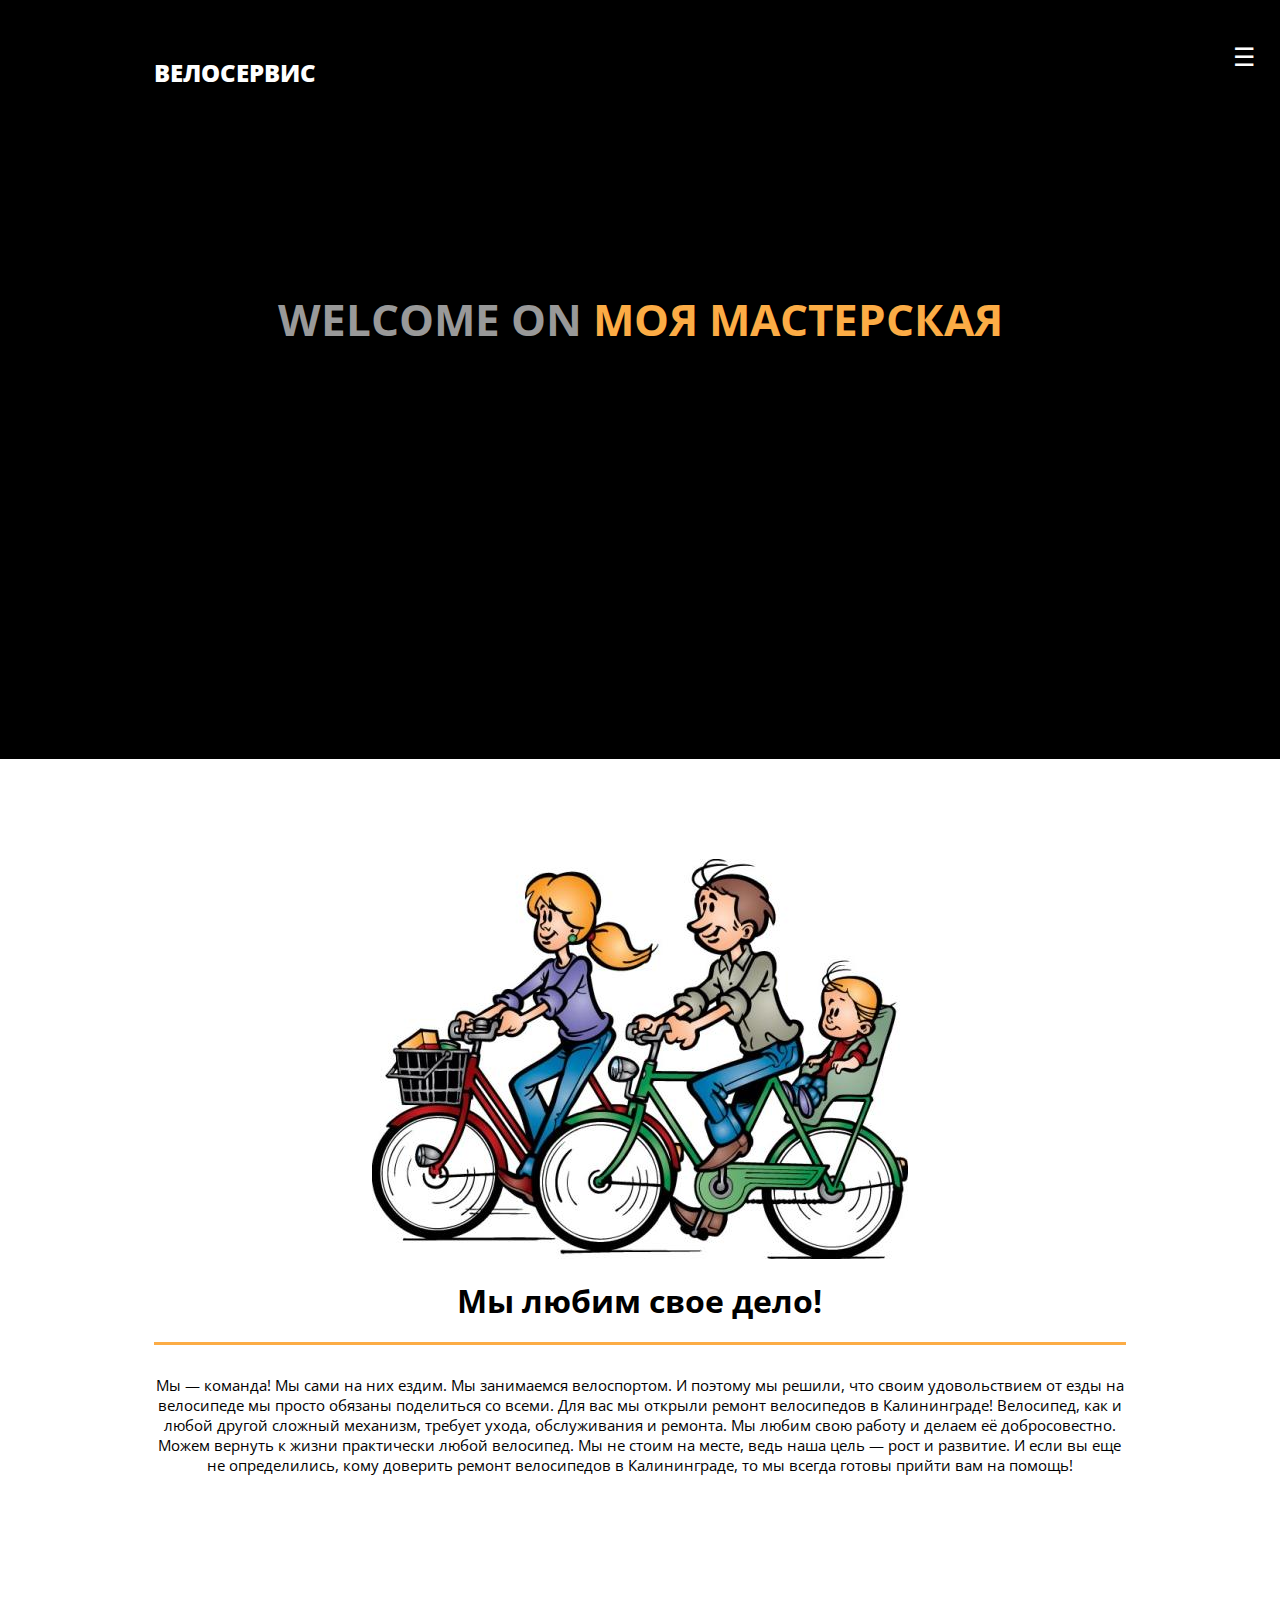
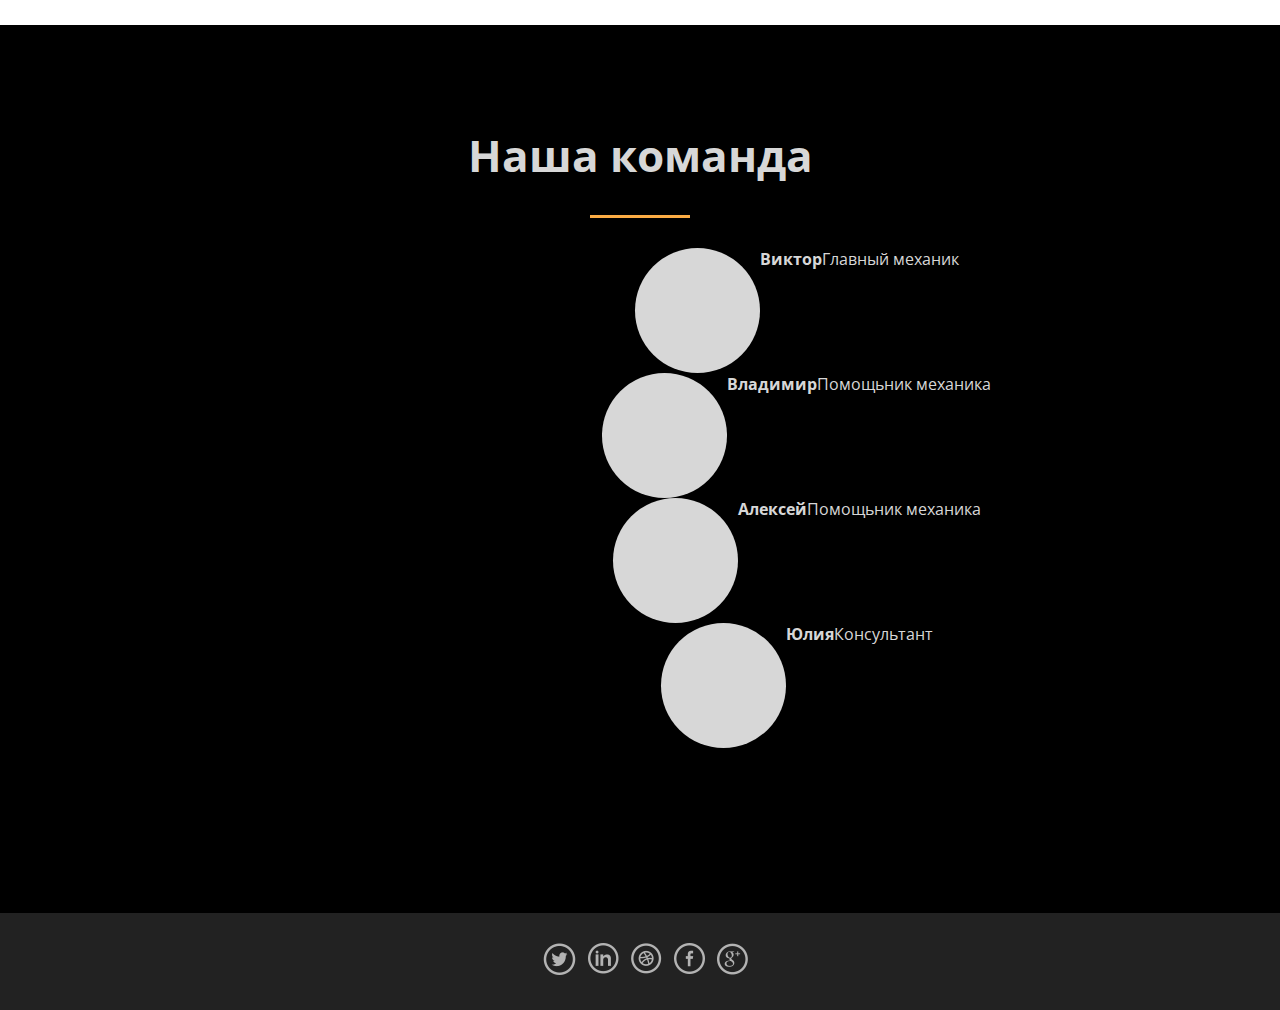
==== index.html @ 04ff2ef5 "1" ====
<!DOCTYPE html>
<html lang="en">
<head>
<meta charset="UTF-8">
<meta name="viewport" content="width=device-width, initial-scale=1.0">
<meta http-equiv="X-UA-Compatible" content="ie=edge">
<link rel="stylesheet" href="css/style.css">
<link href="https://fonts.googleapis.com/css?family=Open+Sans&display=swap" rel="stylesheet">

<title>Велосервис</title>
<script src="http://ajax.googleapis.com/ajax/libs/jquery/1.7.1/jquery.min.js"></script>

<script type="text/javascript">

$(function() {

$(window).scroll(function() {

if($(this).scrollTop() != 0) {

$('#toTop').fadeIn();

} else {

$('#toTop').fadeOut();

}

});

$('#toTop').click(function() {

$('body,html').animate({scrollTop:0},800);

});

});

</script>
</head>
<body>

<header>

<div class="header__logo"><p>Велосервис</p></div>
<nav>
<a href="javascript:void(0);" id="menu" class="icon" onclick="myFunction()">☰
    <i class="fa fa-bars"></i>
  </a>
<div class="topnav" id="myTopnav">
<a href="#">ГЛАВНАЯ</a>
<a href="#1">О НАС</a>
<a href="#3">КОМАНДА</a>
<a href="прайс-лист.xlsx" download>ПРАЙС-ЛИСТ</a>
<a href="#2">ОБРАТНАЯ СВЯЗЬ</a>

</div>

</nav>

<div id="toTop" ><div class="toTop-flex"><div class="toTop-text"> ^ </div></div></div>
</header>
<main>
<div class="main__welcome">
<h1>WELCOME ON <span class="mycompany">МОЯ МАСТЕРСКАЯ
</span></h1>



</div>
<div class="wrapper">
<div class="main__about">
<div class="about__left">
<img class="mw-100" src="img/mac.jpg" alt="mac">


</div>
<div class="about__right">
<h1 id="1">
Мы любим свое дело!
</h1>
<p>
Мы — команда! Мы сами на них ездим. Мы занимаемся велоспортом. И поэтому мы решили, что своим удовольствием от езды на велосипеде мы просто обязаны поделиться со всеми. Для вас мы открыли ремонт велосипедов в Калининграде!
Велосипед, как и любой другой сложный механизм, требует ухода, обслуживания и ремонта. Мы любим свою работу и делаем её добросовестно. Можем вернуть к жизни практически любой велосипед. Мы не стоим на месте, ведь наша цель — рост и развитие. И если вы еще не определились, кому доверить ремонт велосипедов в Калининграде, то мы всегда готовы прийти вам на помощь!
</p>

</div>


</div>

</div>

<div class="main_team">
<h1 id="3">Наша команда</h1>
<div class="wrapper"></div>






<div class="team_cards">
<div class="card">
<div class="photo"></div>
<h4 class="name">Виктор</h4>
<p class="position">Главный механик</p>
<p class="about__position"></p>
</div>
<div class="card">
<div class="photo"></div>
<h4 class="name">Владимир</h4>
<p class="position">Помощьник механика</p>
<p class="about__position"></p>
</div>
<div class="card">
<div class="photo"></div>
<h4 class="name">Алексей</h4>
<p class="position">Помощьник механика</p>
<p class="about__position"></p>
</div>
<div class="card">
<div class="photo"></div>
<h4 class="name">Юлия</h4>
<p class="position">Консультант</p>
<p class="about__position"></p>
</div>

</div>
</div>
</div>
<section class="contact_form">
<h1 id="2">ОБРАТНАЯ СВЯЗЬ</h1>
<div class="contact_wrapper">
<form action="#" name="newform" method="post">
<div class="form_inputs">
<p>Name<span class="red">*</span><input type="text"></p>

<p>Email address<span class="red">*</span><input type="text"></p>
<input type="hidden" name="project_name" value="Site Name">
<input type="hidden" name="admin_email" value="admin@mail.com">
<input type="hidden" name="form_subject" value="Form Subject">
</div>
<p >Message<span class="red">*</span></p>
<textarea name="text"></textarea>
<div class="button_blok">
<input type="submit" value="SEND">
</div>
</form>
</div>
</section>
</main>
<footer>
<div class="wrapper">
<div class="social">
<a href=""><img src="img/twitter.png" alt=""></a>
<a href=""><img src="img/linkedin.png" alt=""></a>
<a href=""><img src="img/dribbble.png" alt=""></a>
<a href=""><img src="img/facebook.png" alt=""></a>

<a href=""><img src="img/google.png" alt=""></a>
</div>

</div>

</footer>










<script src="javascript/script.js"></script>
<script src="javascript/scroll.js"></script>
</body>
</html>
---- css/style.css ----
* {
	margin: 0;
	padding: 0;
}

#toTop {
	width: 40px;
	height: 40px;
	border: none;
	border-radius: 40px;
	background: aqua;
	text-align: center;
	padding: 5px;
	position: fixed;
	bottom: 10px;
	/* отступ кнопки от нижнего края страницы*/
	right: 10px;
	cursor: pointer;
	display: none;
	color: #000;
	font-family: verdana;
	font-size: 24px;
	font-weight: 900;
}

.toTop-flex{
	padding: 20%;
}

a {
	text-decoration: none;
}

li {
	list-style: none;
}

body {
	font-family: 'Open Sans', sans-serif;
}

header {
	width: 100%;
	background: #000000;
	display: flex;
}

.header__logo {
	text-transform: uppercase;
	font-weight: 800;
	font-size: 24px;
	color: #FFFFFF;
	cursor: pointer;
	margin-top: 56px;
	margin-left: 12%;
}

nav {
	margin-top: 56px;
	margin-left: 30%;
}

.topnav a {
	color: white;
	text-align: center;
	font-size: 14px;
	padding: 12px 16px;
	font-weight: bold;
}

.topnav a {
	color: white;
	text-align: center;
	font-size: 14px;
	padding: 12px 16px;
	font-weight: bold;
}

.topnav a:hover {
	border-bottom: 5px solid #fcac45;
}

.icon{
	display: none;
}

main {
	display: flex;
	flex-direction: column;
	width: 100%;
}

main .main__welcome {
	background: #000000;
	text-align: center;
	padding: 200px 0 410px 0;
}

main .main__welcome p {
	color: #999999;
	font-size: 20px;
}

main .main__welcome h1 {
	color: #999999;
	font-size: 44px;
}

main .main__welcome h1:after {
	display: none;
}

.mycompany {
	color: #fcac45;
}

.wrapper {
	width: 76%;
	margin: 0 auto;
}

main .main__about {
	display: flex;
	padding: 100px 0 100px 0;
}

.about__right {
	display: flex;
	flex-flow: column;
	width: 100%;
	margin-left: 175px;
}

.about__right h1 {
	display: inline-block;
	border-bottom: 3px solid #fcac45;
	padding-bottom: 20px;
}

.about__right h1:after {
	display: none;
}

.about__right p {
	margin: 30px 0 50px 0;
	font-size: 17px;
}

.about__right li {
	background: url(mark.png) 0px no-repeat;
	padding-left: 25px;
}
.mv-100{
    min-width: 100%;
}

.main_team {
	background: #000;
	text-align: center;
	padding: 100px 0 165px 0;
	color: #d7d7d7;
}

.main_team h1 {
	font-size: 44px;
	padding-bottom: 30px;
}


/*.line{
    width: 100px;
    height:3px;
    background: #fcac45;
    position: relative;
    left: 45.5%;
    margin-bottom: 105px;
    }*/

.photo {
	background: #d7d7d7;
	width: 125px;
	height: 125px;
	border-radius: 50%;
}

.team_cards {
	margin: auto;
	display: flex;
	margin-left: 28%;
	display:flex;
	 justify-content: center ;
}

.card {
	margin-right: 45px;
	display:flex;
			 justify-content: center ;
}

.name {
	font-family: 'Open Sans', sans-serif;
	font-size: 16px;
}

.contact_wrapper {
	width: 753px;
	margin: 0 auto;
	color: #636363;
	padding: 100px 0 100px 0;
}

.contact_form h1 {
	text-align: center;
	font-size: 44px;
	color: black;
	margin-top: 100px;
}

.form_inputs {
	margin-top: 30px;
	display: flex;
}

input {
	width: 360px;
	height: 40px;
	font-size: 20px;
	margin-bottom: 30px;
}

input:first-of-type {
	margin-right: 23px;
}

.red {
	color: red;
}

textarea {
	width: 100%;
	height: 163px;
}

input,
textarea {
	border: 1px solid #999999;
	margin-top: 5px;
}

.button_blok {
	display: flex;
	justify-content: flex-end;
}

input[type=submit] {
	width: 165px;
	height: 40px;
	background: #fcac45;
	color: #000;
	margin-right: 0;
	margin-top: 20px;
}

form {
	text-align: left;
}

h1:after {
	content: "";
	display: block;
	margin: 0 auto;
	width: 100px;
	padding-top: 30px;
	border-bottom: 3px solid #fcac45;
}

.social {
	display: flex;
	justify-content: center;
}

.social img {
	margin-left: 12px;
}

footer {
	width: 100%;
	height: auto;
	padding: 30px 0 30px 0;
	background: #222222
}

.social img:hover {
	opacity: 0.6;
}

@media screen and (max-width: 1105px) {
	nav {
		margin-left: 20%;
	}
}

@media screen and (max-width: 1300px) {
	.topnav a {
		display: none;
	}
	a.icon {
		float: right;
		margin-top: -17px;
		display: block;
		color: #ffffff;
		font-size: 25px;
		margin-right: 1em;
	}
	nav {
		width: 100%;
	}
	.topnav.responsive {
		position: relative;
		top: 50px;
		left: -200px;
	}
	header .topnav.responsive {
		height: 340px;
	}
	.topnav.responsive a.icon{
		position: absolute;
		top: -50px;
		left: -200px;
	}
	.topnav.responsive a{
		float: none;
		display: block;
		text-align: left;
	}
	.team_cards {
		flex-direction: column;
	}
	
	.about__right {
		margin-left: 175px;
        display: flex;

    }
    .about__right p{
    font-size: 15px;

    }
    .about__right h1{
        margin-top: 15px ;

        }

    .mw-100{
        max-width: 100%;

    }
    .main__about{
        flex-direction: column;
        text-align: center;

    }

    .about__right{
        text-align: center;
        margin-left: 0;
    }
	.contact_form{
		display: none;
	}
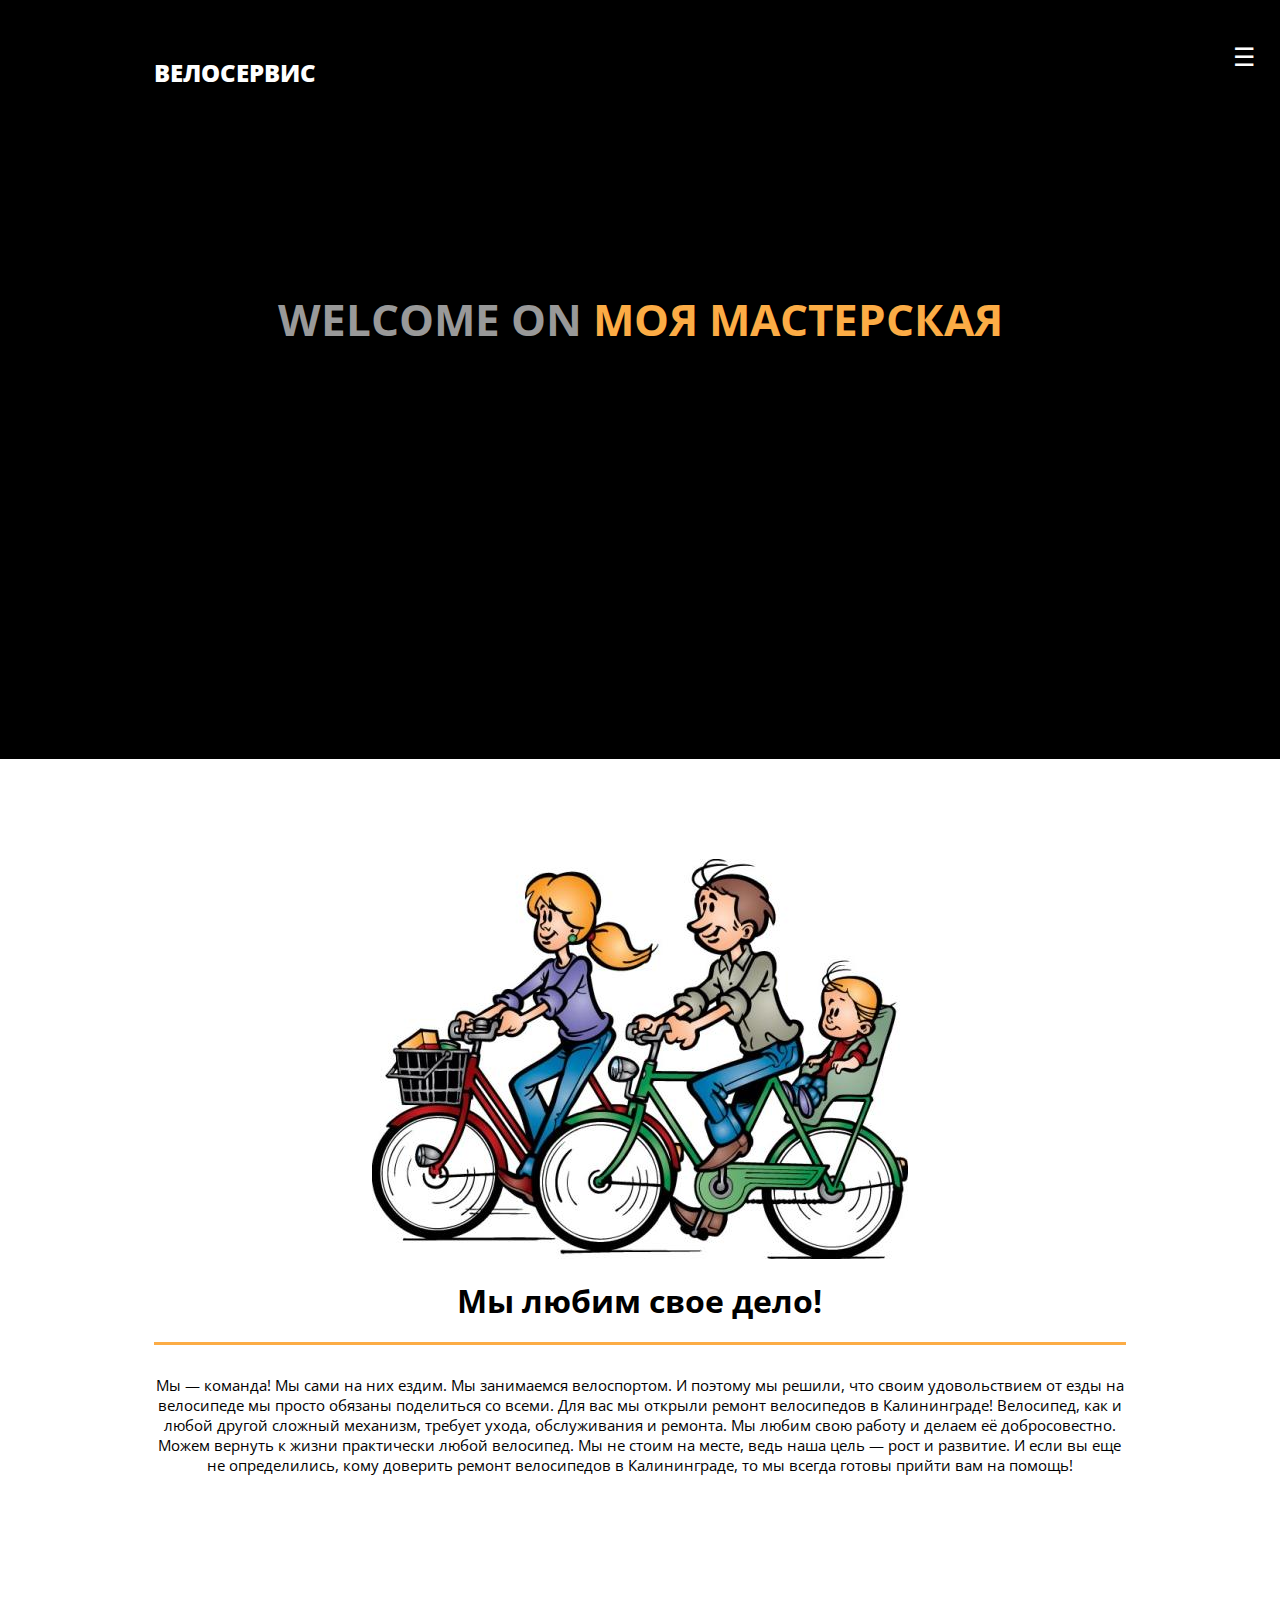
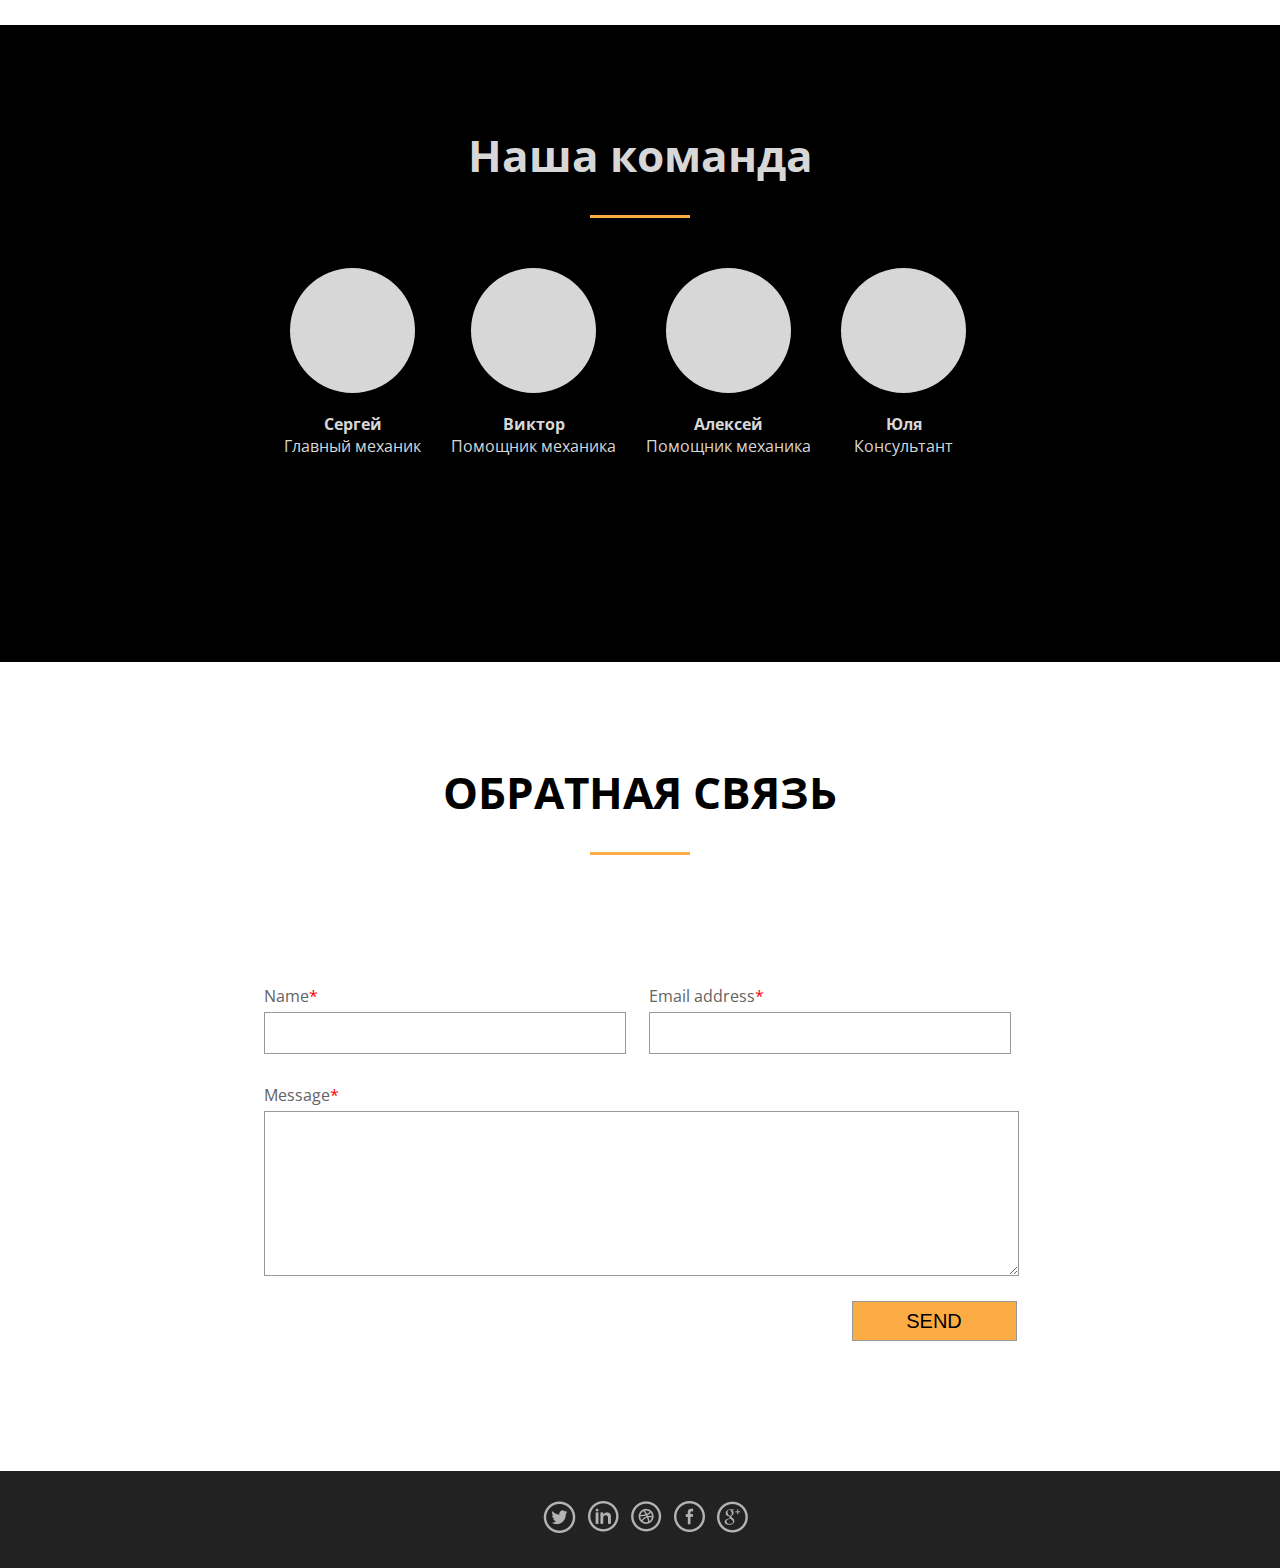
==== commit 4880958c: "ready" ====
--- a/index.html
+++ b/index.html
@@ -92,41 +92,44 @@
 </div>
 
 <div class="main_team">
-<h1 id="3">Наша команда</h1>
-<div class="wrapper"></div>
+  <h1 id="3">Наша команда</h1>
+  <div class="wrapper"></div>
 
+  <div class="team_cards">
+    <div class="card">
+      <div class="photo"></div>
 
+      <div class="data">
+        <h4 class="name">Сергей</h4>
+        <p class="position">Главный механик</p>
+        <p class="about__position"></p>							
+      </div>
+    </div>
+    <div class="card">
+      <div class="photo"></div>
+      <div class="data">
+        <h4 class="name">Виктор</h4>
+        <p class="position">Помощник механика</p>
+        <p class="about__position"></p>							
+      </div>
+    </div>
+    <div class="card">
+      <div class="photo"></div>
+      <div class="data">
+        <h4 class="name">Алексей</h4>
+        <p class="position">Помощник механика</p>
+        <p class="about__position"></p>							
+      </div>
+    </div>
+    <div class="card">
+      <div class="photo"></div>
+      <h4 class="name">Юля</h4>
+        <p class="position">Консультант</p>
+        <p class="about__position"></p>							
+      </div>
+    </div>
 
-
-
-
-<div class="team_cards">
-<div class="card">
-<div class="photo"></div>
-<h4 class="name">Виктор</h4>
-<p class="position">Главный механик</p>
-<p class="about__position"></p>
-</div>
-<div class="card">
-<div class="photo"></div>
-<h4 class="name">Владимир</h4>
-<p class="position">Помощьник механика</p>
-<p class="about__position"></p>
-</div>
-<div class="card">
-<div class="photo"></div>
-<h4 class="name">Алексей</h4>
-<p class="position">Помощьник механика</p>
-<p class="about__position"></p>
-</div>
-<div class="card">
-<div class="photo"></div>
-<h4 class="name">Юлия</h4>
-<p class="position">Консультант</p>
-<p class="about__position"></p>
-</div>
-
-</div>
+  </div>
 </div>
 </div>
 <section class="contact_form">
@@ -137,9 +140,11 @@
 <p>Name<span class="red">*</span><input type="text"></p>
 
 <p>Email address<span class="red">*</span><input type="text"></p>
+<!--
 <input type="hidden" name="project_name" value="Site Name">
 <input type="hidden" name="admin_email" value="admin@mail.com">
 <input type="hidden" name="form_subject" value="Form Subject">
+ текст -->
 </div>
 <p >Message<span class="red">*</span></p>
 <textarea name="text"></textarea>
--- a/css/style.css
+++ b/css/style.css
@@ -154,11 +154,12 @@
     min-width: 100%;
 }
 
-.main_team {
+/*.main_team {
 	background: #000;
 	text-align: center;
 	padding: 100px 0 165px 0;
 	color: #d7d7d7;
+	position: relative;
 }
 
 .main_team h1 {
@@ -174,7 +175,7 @@
     position: relative;
     left: 45.5%;
     margin-bottom: 105px;
-    }*/
+    }
 
 .photo {
 	background: #d7d7d7;
@@ -190,11 +191,32 @@
 	display:flex;
 	 justify-content: center ;
 }
-
+*/
+.main_team{
+    background: #000;
+    text-align: center;
+    padding: 100px 0 165px 0;
+    color: #d7d7d7;
+}
+.main_team h1{
+    font-size: 44px;
+    padding-bottom: 30px;
+}
+.photo{
+    background:#d7d7d7 ;
+    width: 125px;
+    height: 125px;
+    border-radius: 50%;
+    margin: 20px auto;
+}
+.team_cards{
+	display: flex;
+	justify-content: center;
+}
 .card {
-	margin-right: 45px;
-	display:flex;
-			 justify-content: center ;
+	margin-right: 30px;
+
+}
 }
 
 .name {
@@ -293,7 +315,53 @@
 .social img:hover {
 	opacity: 0.6;
 }
-
+/*
+@media screen and (max-width: 800px) {
+	.team_cards {
+		margin: auto;
+		display: flex;
+		margin-left: 15%;
+		display:flex;
+		 justify-content: center ;
+	}
+}
+*/
+@media screen and (max-width: 800px) {
+.team_cards {
+	flex-direction: column;
+	}
+.form_inputs{
+	flex-direction: column;
+}
+
+input {
+	width: 200px;
+}
+textarea {
+	width: 200px;
+	height: 100px;
+}
+.photo {
+	background: #d7d7d7;
+	width: 100px;
+	height: 100px;
+	border-radius: 50%;
+}
+input[type=submit] {
+	width: 165px;
+	height: 40px;
+	background: #fcac45;
+	color: #000;
+	margin-right: 0;
+	margin-top: 20px;
+}
+.contact_wrapper {
+	width: 200px;
+	margin: 0 auto;
+	color: #636363;
+	padding: 100px 0 100px 0;
+}
+}
 @media screen and (max-width: 1105px) {
 	nav {
 		margin-left: 20%;
@@ -333,9 +401,7 @@
 		display: block;
 		text-align: left;
 	}
-	.team_cards {
-		flex-direction: column;
-	}
+
 	
 	.about__right {
 		margin-left: 175px;
@@ -365,6 +431,16 @@
         text-align: center;
         margin-left: 0;
     }
-	.contact_form{
-		display: none;
-	}
+	
+	.card{
+		display: flex;
+		align-items: center;
+		justify-content: space-between;
+		max-width: 500px;
+		margin-bottom: 40px;
+		flex-direction: column;
+	}
+
+
+
+	